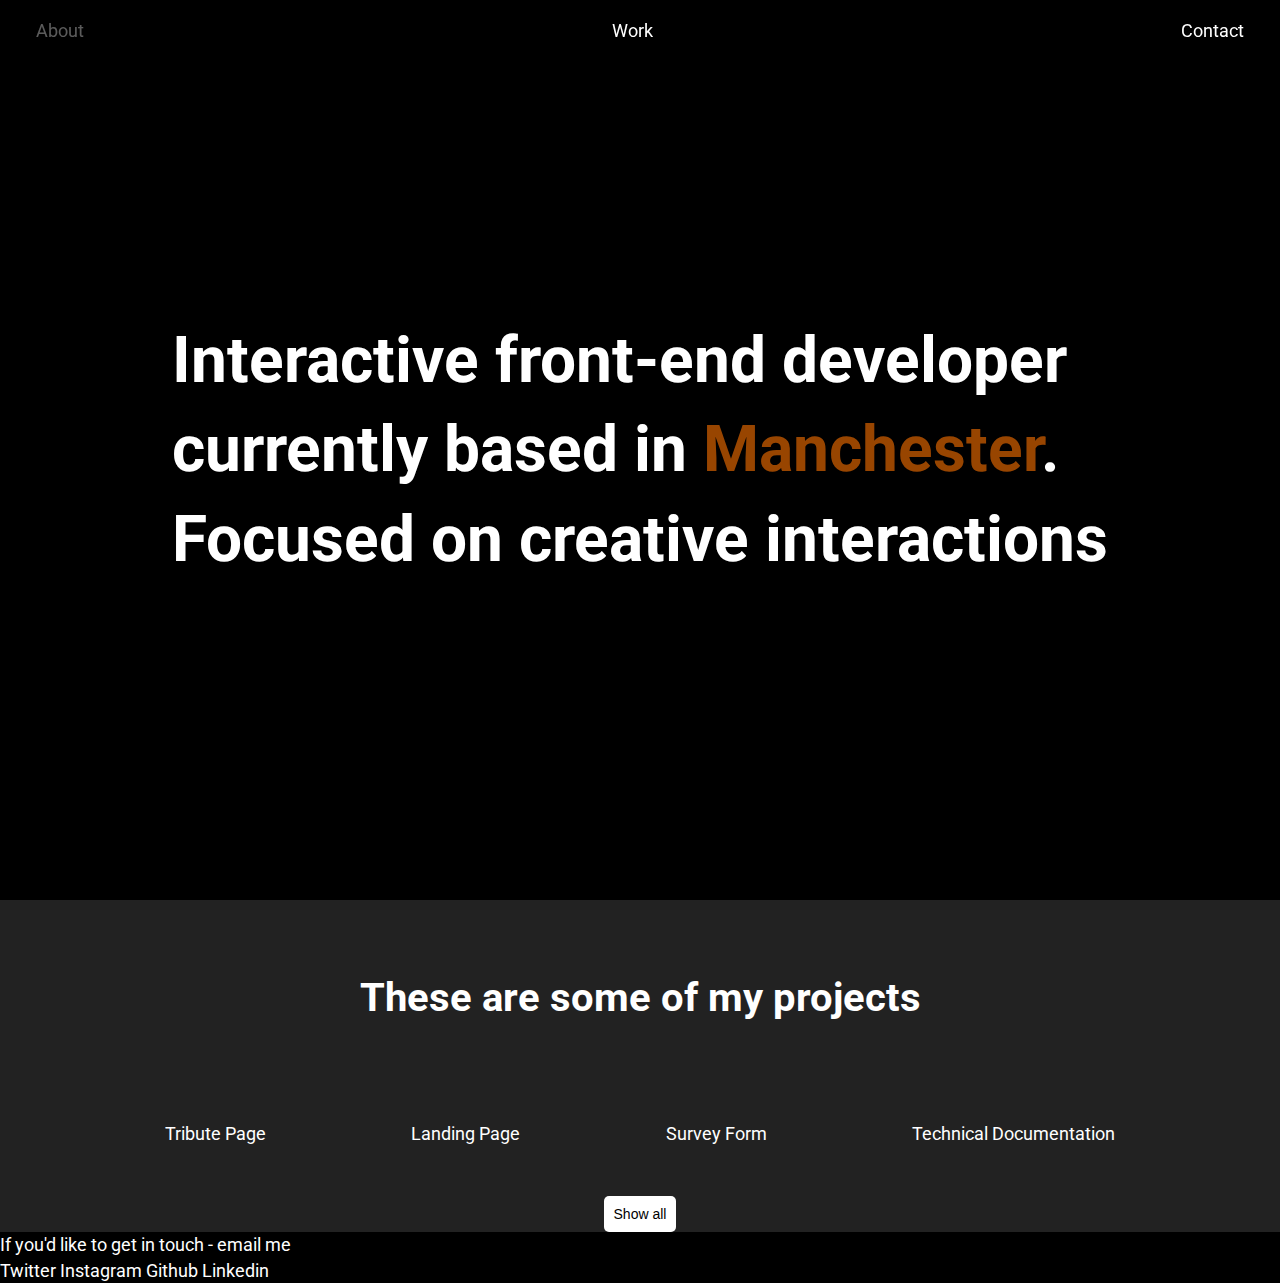
==== personal-portfolio/index.html @ eff4d992 "Creation of persona portfolio" ====
<!DOCTYPE html>
<html lang="en">
	<head>
		<meta charset="UTF-8" />
		<meta http-equiv="X-UA-Compatible" content="IE=edge" />
		<meta name="viewport" content="width=device-width, initial-scale=1.0" />
		<title>Personal Portfolio Page</title>
		<link rel="stylesheet" href="style.css" />
	</head>
	<body>
		<header>
			<nav class="navbar">
				<a class="about" href="#">About</a>
				<a class="work" href="#">Work</a>
				<a class="contact" href="#">Contact</a>
			</nav>
		</header>
		<main>
			<div class="welcome-section">
				<div class="text">
					<h1>Interactive front-end developer</h1>
					<h1>currently based in <span class="manc">Manchester</span>.</h1>
					<h1>Focused on creative interactions</h1>
				</div>
			</div>
			<div class="projects">
				<h2>These are some of my projects</h2>
				<div class="projects-layout">
					<div class="project-tile">
						<img src="https://raw.githubusercontent.com/freeCodeCamp/cdn/master/build/testable-projects-fcc/images/tribute.jpg" alt="" />
						<p>Tribute Page</p>
					</div>
					<div class="project-tile">
						<img
							src="https://raw.githubusercontent.com/freeCodeCamp/cdn/master/build/testable-projects-fcc/images/random-quote-machine.png"
							alt=""
						/>
						<p>Landing Page</p>
					</div>
					<div class="project-tile">
						<img src="https://raw.githubusercontent.com/freeCodeCamp/cdn/master/build/testable-projects-fcc/images/map.jpg" alt="" />
						<p>Survey Form</p>
					</div>
					<div class="project-tile">
						<img src="https://raw.githubusercontent.com/freeCodeCamp/cdn/master/build/testable-projects-fcc/images/wiki.png" alt="" />
						<p>Technical Documentation</p>
					</div>
				</div>
				<button>Show all</button>
			</div>
		</main>
		<footer>
			<div class="footer-content">
				<p>If you'd like to get in touch - <a href="mailto:oskartdragon@gmail.com">email me</a></p>
				<div class="social-links">
					<a href="https://twitter.com">Twitter</a>
					<a href="https://instagram.com">Instagram</a>
					<a href="https://github.com">Github</a>
					<a href="https://linkedin.com">Linkedin</a>
				</div>
			</div>
		</footer>
	</body>
</html>
---- personal-portfolio/style.css ----
@import url("https://fonts.googleapis.com/css2?family=Roboto:wght@300;400;500;700;900&display=swap");

/*Custom variables and properties*/
:root {
}

/* Base reset */
* {
	margin: 0;
	padding: 0;
}

*,
*:before,
*:after {
	box-sizing: inherit;
}

/* box-sizing and font sizing */
html {
	box-sizing: border-box;
	/* Set font size for easy rem calculations
   * default document font size = 16px, 1rem = 16px, 100% = 16px
   * (100% / 16px) * 10 = 62.5%, 1rem = 10px, 62.5% = 10px
  */
	font-size: 62.5%;
	scroll-behavior: smooth;
}

/* A few media query to set some font sizes at different screen sizes.
 * This helps automate a bit of responsiveness.
 * The trick is to use the rem unit for size values, margin and padding.
 * Because rem is relative to the document font size
 * when we scale up or down the font size on the document
 * it will affect all properties using rem units for the values.
*/

/* I am using the em unit for breakpoints
 * The calculation is the following
 * screen size divided by browser base font size
 * As an example: a breakpoint at 980px
 * 980px / 16px = 61.25em
*/

/* 1200px / 16px = 75em */
@media (max-width: 75em) {
	html {
		font-size: 60%;
	}
}

/* 980px / 16px = 61.25em */
@media (max-width: 61.25em) {
	html {
		font-size: 58%;
	}
}

/* 460px / 16px = 28.75em */
@media (max-width: 28.75em) {
	html {
		font-size: 55%;
	}
}

/* Base styles */

body {
	background-color: black;
	font-family: "Roboto", sans-serif;
	font-size: 1.8rem; /* 18px */
	font-weight: 400px;
	line-height: 1.4;
	color: white;
}

a {
	text-decoration: none;
	color: white;
}

.navbar {
	display: flex;
	justify-content: space-between;
	position: fixed;
	width: 100%;
}

.navbar a {
	padding: 1em 2em;
	transition: 0.2s;
}

.navbar a:hover {
	color: rgba(255, 255, 255, 0.356);
}

.welcome-section {
	height: 100vh;
	display: flex;
	flex-direction: column;
	justify-content: center;
	align-items: center;
	font-size: 3.2rem;
}

.manc {
	color: rgba(255, 115, 0, 0.596);
}

.projects {
	background-color: rgb(34, 34, 34);
	padding: 3rem 2rem 0 2rem;
}

.projects h2 {
	margin-top: 4rem;
	text-align: center;
	font-size: 4rem;
}

.projects-layout {
	margin-top: 7rem;
	display: flex;
	justify-content: space-evenly;
}

img {
	max-width: 300px;
}

button {
	display: block;
	margin-left: auto;
	margin-right: auto;
	margin-top: 5rem;
	padding: 1rem;
	border-radius: 0.5rem;
	border: none;
	background-color: rgb(255, 255, 255);
	font-size: 1.4rem;
}
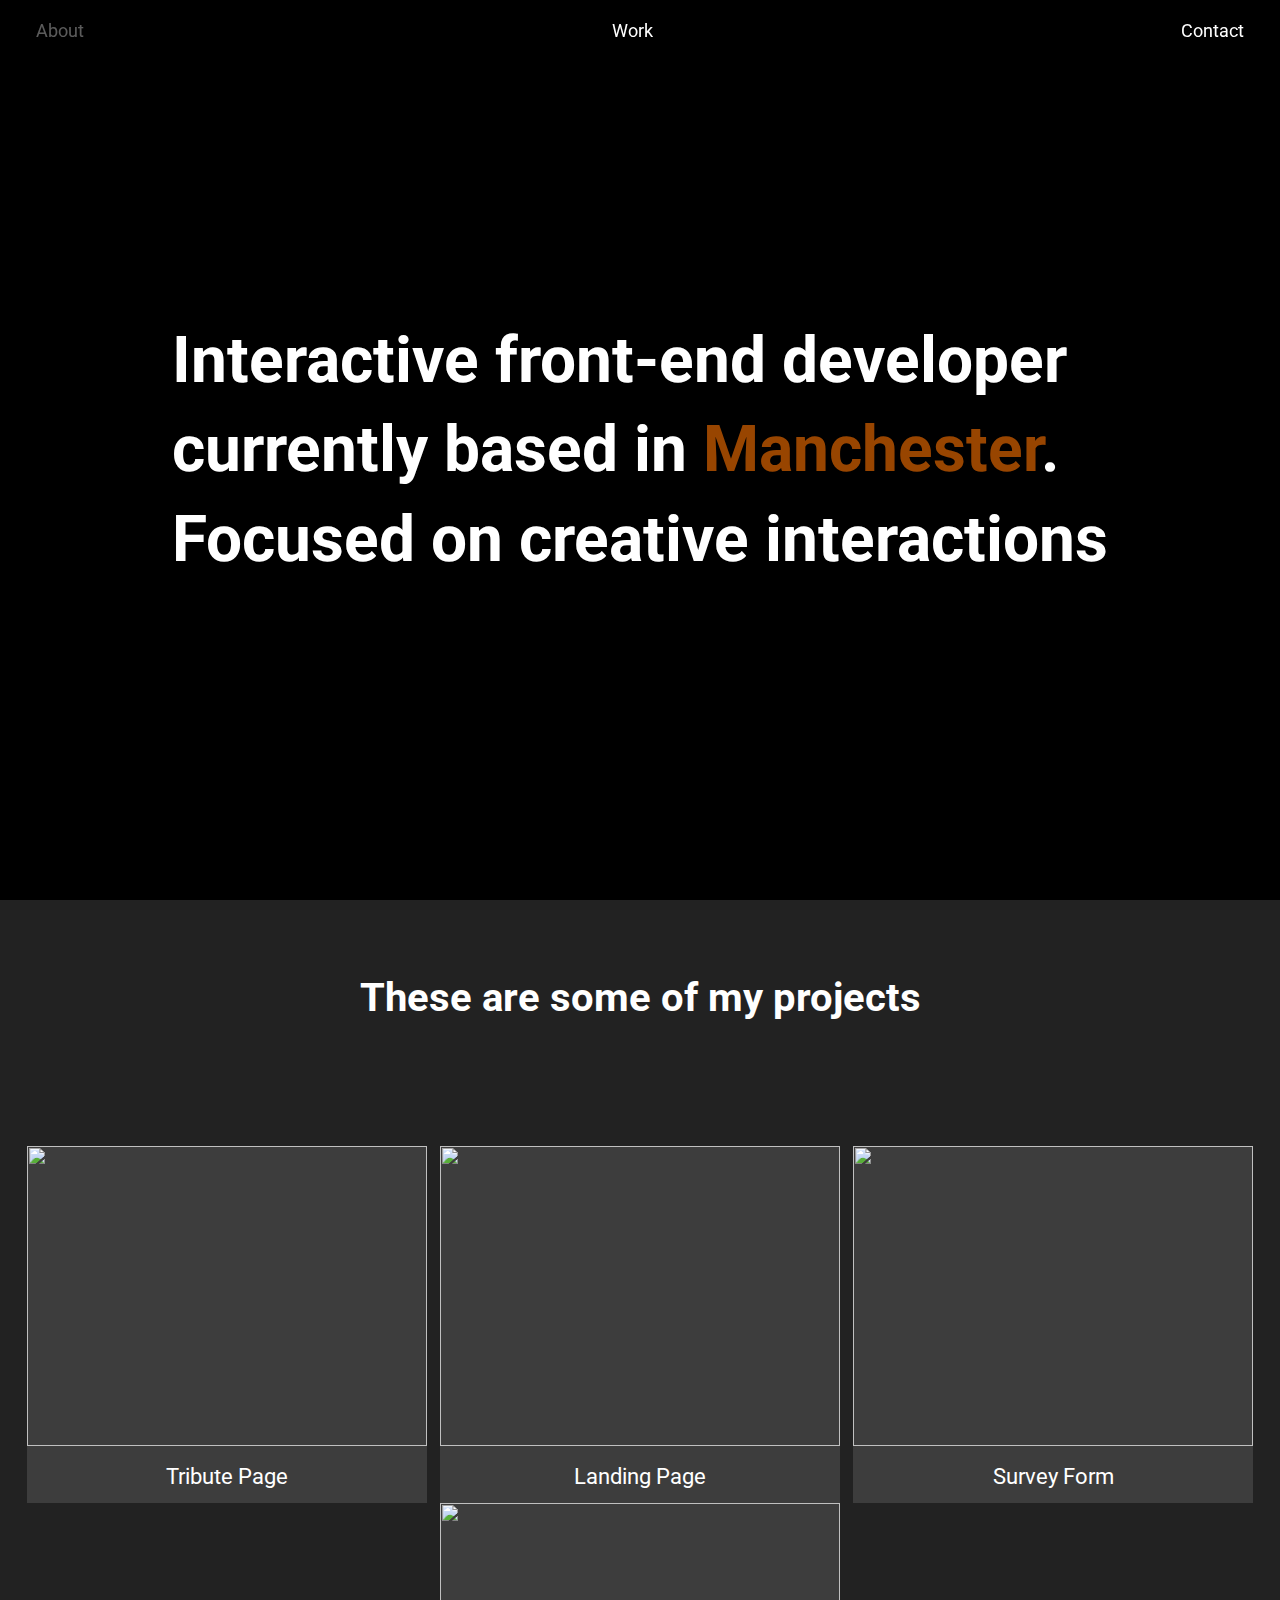
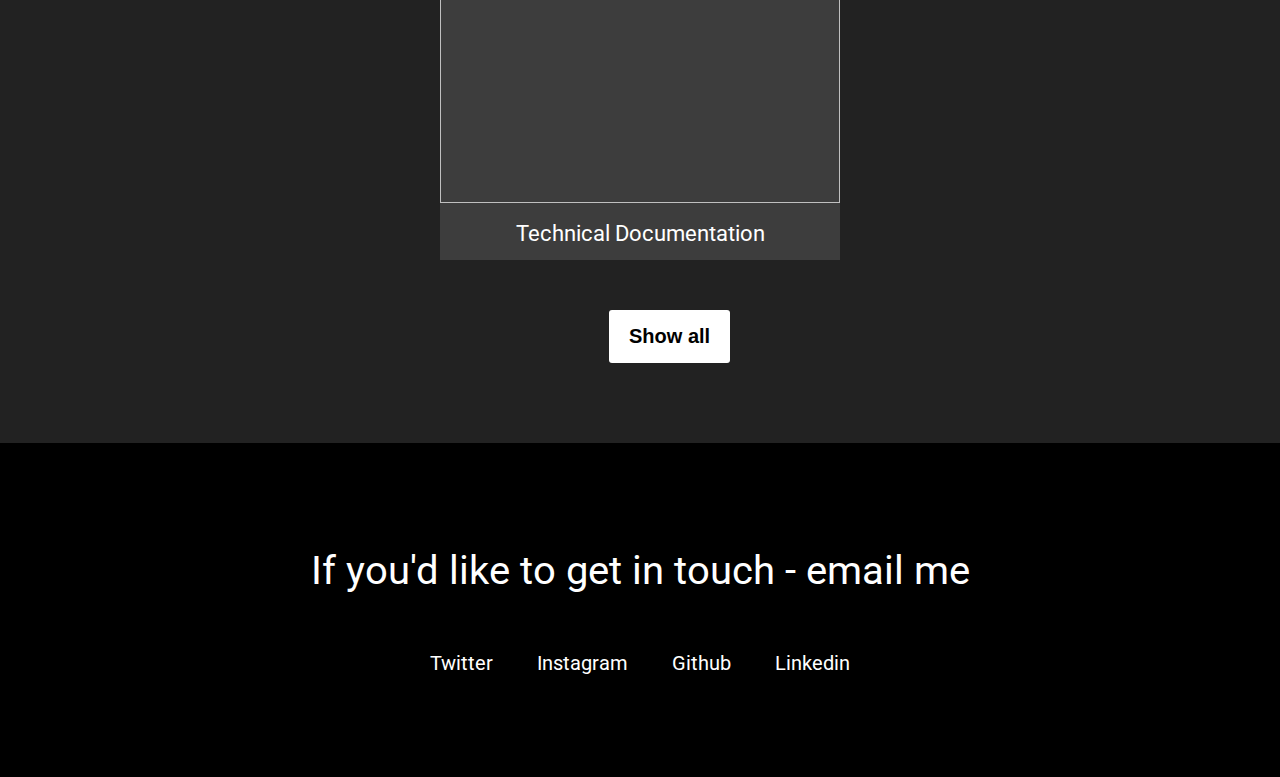
==== commit 380c6361: "Test" ====
--- a/personal-portfolio/index.html
+++ b/personal-portfolio/index.html
@@ -26,25 +26,36 @@
 			<div class="projects">
 				<h2>These are some of my projects</h2>
 				<div class="projects-layout">
-					<div class="project-tile">
-						<img src="https://raw.githubusercontent.com/freeCodeCamp/cdn/master/build/testable-projects-fcc/images/tribute.jpg" alt="" />
-						<p>Tribute Page</p>
-					</div>
-					<div class="project-tile">
-						<img
-							src="https://raw.githubusercontent.com/freeCodeCamp/cdn/master/build/testable-projects-fcc/images/random-quote-machine.png"
-							alt=""
-						/>
-						<p>Landing Page</p>
-					</div>
-					<div class="project-tile">
-						<img src="https://raw.githubusercontent.com/freeCodeCamp/cdn/master/build/testable-projects-fcc/images/map.jpg" alt="" />
-						<p>Survey Form</p>
-					</div>
-					<div class="project-tile">
-						<img src="https://raw.githubusercontent.com/freeCodeCamp/cdn/master/build/testable-projects-fcc/images/wiki.png" alt="" />
-						<p>Technical Documentation</p>
-					</div>
+					<a href="#">
+						<div class="project-tile">
+							<img
+								src="https://raw.githubusercontent.com/freeCodeCamp/cdn/master/build/testable-projects-fcc/images/tribute.jpg"
+								alt=""
+							/>
+							<p>Tribute Page</p>
+						</div>
+					</a>
+					<a href="#">
+						<div class="project-tile">
+							<img
+								src="https://raw.githubusercontent.com/freeCodeCamp/cdn/master/build/testable-projects-fcc/images/random-quote-machine.png"
+								alt=""
+							/>
+							<p>Landing Page</p>
+						</div>
+					</a>
+					<a href="#">
+						<div class="project-tile">
+							<img src="https://raw.githubusercontent.com/freeCodeCamp/cdn/master/build/testable-projects-fcc/images/map.jpg" alt="" />
+							<p>Survey Form</p>
+						</div>
+					</a>
+					<a href="#">
+						<div class="project-tile">
+							<img src="https://raw.githubusercontent.com/freeCodeCamp/cdn/master/build/testable-projects-fcc/images/wiki.png" alt="" />
+							<p>Technical Documentation</p>
+						</div>
+					</a>
 				</div>
 				<button>Show all</button>
 			</div>
--- a/personal-portfolio/style.css
+++ b/personal-portfolio/style.css
@@ -108,35 +108,84 @@
 	color: rgba(255, 115, 0, 0.596);
 }
 
+/* Projects */
 .projects {
+	padding: 3rem 2rem 0 2rem;
 	background-color: rgb(34, 34, 34);
-	padding: 3rem 2rem 0 2rem;
 }
 
 .projects h2 {
 	margin-top: 4rem;
 	text-align: center;
 	font-size: 4rem;
+	margin-bottom: 12rem;
 }
 
 .projects-layout {
-	margin-top: 7rem;
 	display: flex;
-	justify-content: space-evenly;
+	justify-content: space-around;
+	flex-wrap: wrap;
 }
 
-img {
-	max-width: 300px;
+.project-tile {
+	background-color: rgb(61, 61, 61);
+}
+
+.project-tile img {
+	width: 400px;
+	height: 300px;
+	object-fit: cover;
+}
+
+.project-tile p {
+	text-align: center;
+	font-size: 2.2rem;
+	padding: 1rem 0;
 }
 
 button {
-	display: block;
-	margin-left: auto;
-	margin-right: auto;
 	margin-top: 5rem;
-	padding: 1rem;
-	border-radius: 0.5rem;
+	margin-bottom: 8rem;
+	position: relative;
+	left: 47.5%;
+	padding: 1.5rem 2rem;
+	border-radius: 0.3rem;
 	border: none;
 	background-color: rgb(255, 255, 255);
-	font-size: 1.4rem;
+	font-size: 2rem;
+	color: rgb(0, 0, 0);
+	font-weight: 600;
+	cursor: pointer;
+	transition: 0.2s;
 }
+
+button:hover {
+	background-color: rgba(255, 16, 16, 0.74);
+	color: white;
+}
+
+/* FOOTER */
+.footer-content {
+	display: flex;
+	flex-direction: column;
+	justify-content: center;
+	align-items: center;
+	padding: 10rem 0;
+}
+
+.footer-content p {
+	margin-bottom: 5rem;
+	font-size: 4rem;
+}
+.footer-content a {
+	transition: 0.2s;
+}
+
+.footer-content a:hover {
+	color: red;
+}
+
+.social-links a {
+	margin: 0 2rem;
+	font-size: 2rem;
+}
